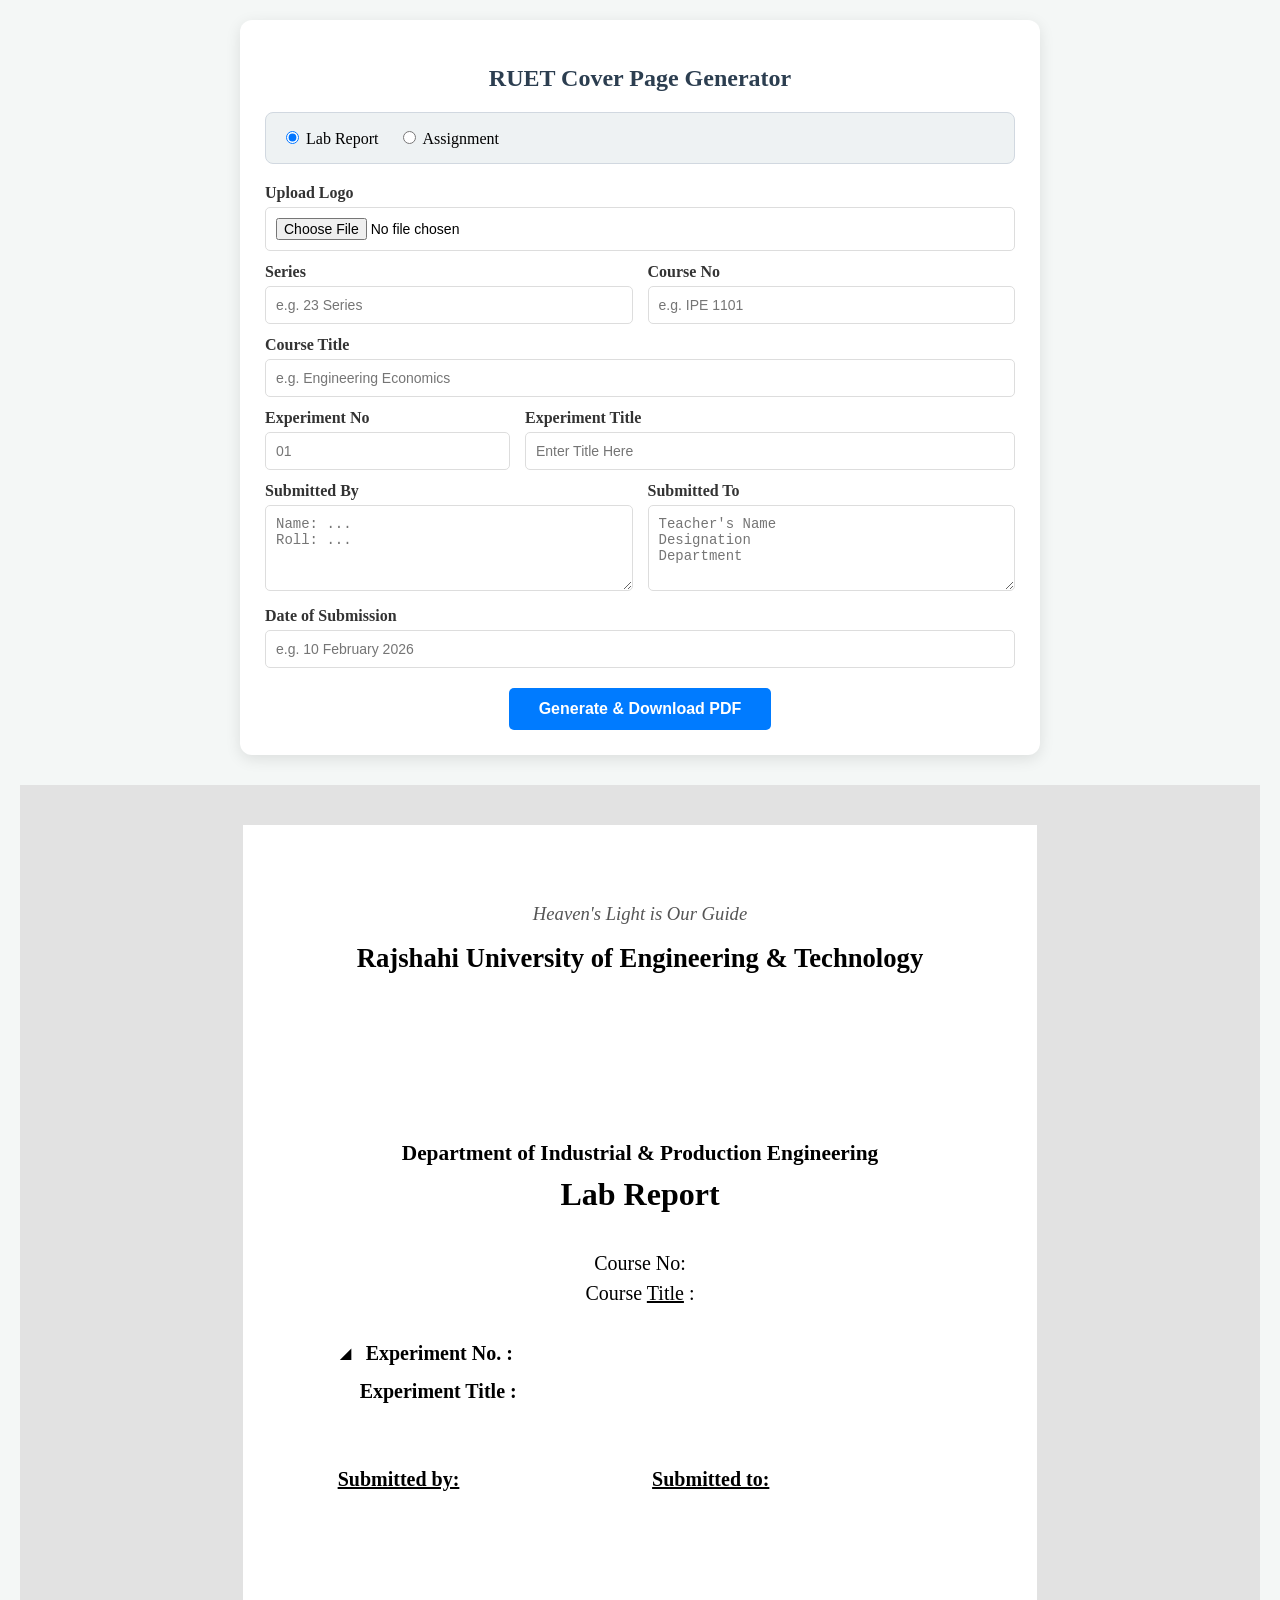
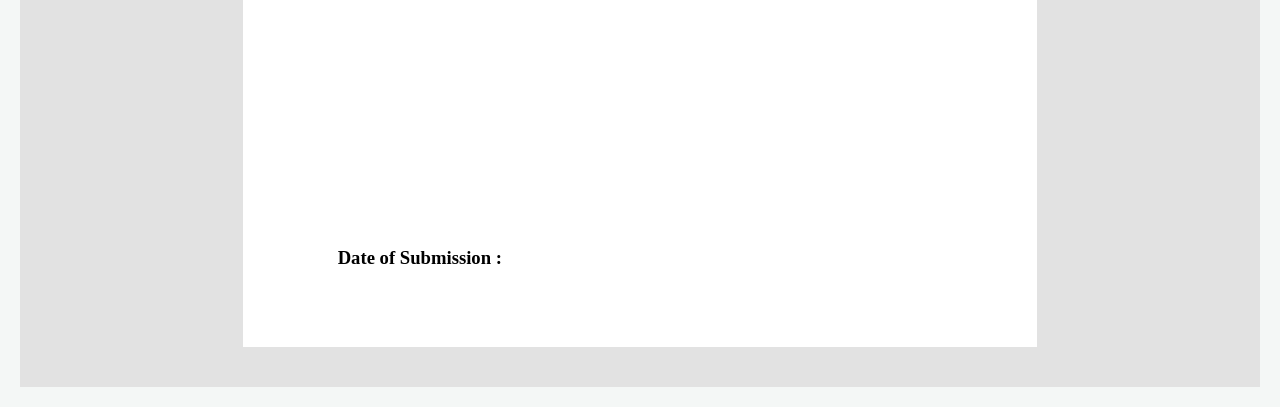
==== cover.html @ 9622b971 "Add cover page generator HTML file This HTML file serves as a cover page generator for reports, allo" ====
<!DOCTYPE html>
<html lang="bn">
<head>
    <meta charset="UTF-8">
    <meta name="viewport" content="width=device-width, initial-scale=1.0">
    <title>RUET Cover Page Generator - Blank Fields</title>
    <script src="https://cdnjs.cloudflare.com/ajax/libs/html2pdf.js/0.10.1/html2pdf.bundle.min.js"></script>
    <style>
        body { font-family: 'Times New Roman', serif; background-color: #f4f7f6; margin: 0; padding: 20px; display: flex; flex-direction: column; align-items: center; }
        .input-panel { background: white; padding: 25px; border-radius: 12px; box-shadow: 0 4px 15px rgba(0,0,0,0.1); margin-bottom: 30px; width: 100%; max-width: 750px; }
        .input-group { margin-bottom: 12px; }
        .input-group label { display: block; font-weight: bold; margin-bottom: 5px; color: #333; }
        .input-group input, .input-group textarea, .input-group select { width: 100%; padding: 10px; border: 1px solid #ddd; border-radius: 5px; box-sizing: border-box; font-size: 14px; }
        .type-selector { display: flex; gap: 20px; margin-bottom: 20px; background: #eef2f3; padding: 15px; border-radius: 8px; border: 1px solid #d1d8e0; }
        .btn-container { text-align: center; margin-top: 20px; }
        button { background: #007bff; color: white; border: none; padding: 12px 30px; border-radius: 5px; cursor: pointer; font-size: 16px; font-weight: bold; transition: 0.3s; }
        button:hover { background: #0056b3; }

        /* Cover Page Layout */
        #cover-page {
            width: 210mm;
            min-height: 297mm;
            padding: 20mm 25mm;
            margin: auto;
            background: white;
            box-sizing: border-box;
            display: flex;
            flex-direction: column;
            align-items: center;
            line-height: 1.5;
            color: black;
            position: relative;
        }

        .header-motto { font-style: italic; color: #555; font-size: 14pt; margin-bottom: 10px; }
        .uni-name { font-size: 20pt; font-weight: bold; margin-bottom: 15px; text-align: center; }
        .logo-container { height: 120px; margin: 5px 0 15px 0; display: flex; justify-content: center; }
        #preview-logo { max-height: 100%; width: auto; }
        .dept-name { font-size: 16pt; font-weight: bold; margin-top: 5px; }
        .series-text { font-size: 18pt; font-weight: bold; }
        .report-title { font-size: 24pt; font-weight: bold; margin-bottom: 30px; }

        .content-body { width: 100%; display: flex; flex-direction: column; align-items: center; }
        .course-info { font-size: 15pt; text-align: center; margin-bottom: 30px; }
        
        .alignment-wrapper { width: 100%; max-width: 170mm; display: flex; flex-direction: column; align-items: flex-start; }

        .exp-section { margin-bottom: 40px; font-size: 15pt; width: 100%; }
        .exp-row { margin-bottom: 8px; display: flex; align-items: flex-start; }
        .exp-label { font-weight: bold; white-space: nowrap; }
        .triangle { font-size: 11pt; margin-right: 8px; }
        #outExpNo { color: black; font-weight: normal; }

        .submission-container { width: 100%; display: flex; justify-content: space-between; font-size: 15pt; margin-top: 10px; }
        .submission-box { width: 48%; }
        .sub-title { font-weight: bold; text-decoration: underline; margin-bottom: 12px; display: block; }
        .sub-details { line-height: 1.6; white-space: pre-line; }

        .date-section { position: absolute; bottom: 20mm; left: 25mm; font-size: 14pt; font-weight: bold; }
        .preview-area { background: #e2e2e2; padding: 40px 0; width: 100%; overflow-x: auto; }
    </style>
</head>
<body>

    <div class="input-panel">
        <h2 style="text-align:center; color:#2c3e50;">RUET Cover Page Generator</h2>
        
        <div class="type-selector">
            <label style="cursor: pointer;"><input type="radio" name="reportType" value="Lab Report" checked onchange="toggleType()"> Lab Report</label>
            <label style="cursor: pointer;"><input type="radio" name="reportType" value="Assignment" onchange="toggleType()"> Assignment</label>
        </div>

        <div class="input-group">
            <label>Upload Logo</label>
            <input type="file" id="logoInput" accept="image/*">
        </div>

        <div style="display: flex; gap: 15px;">
            <div class="input-group" style="flex:1"><label>Series</label><input type="text" id="inSeries" placeholder="e.g. 23 Series"></div>
            <div class="input-group" style="flex:1"><label>Course No</label><input type="text" id="inCourseNo" placeholder="e.g. IPE 1101"></div>
        </div>

        <div class="input-group"><label>Course Title</label><input type="text" id="inCourseTitle" placeholder="e.g. Engineering Economics"></div>

        <div style="display: flex; gap: 15px;">
            <div class="input-group" style="flex:1"><label id="labelNo">Experiment No</label><input type="text" id="inExpNo" placeholder="01"></div>
            <div class="input-group" style="flex:2"><label id="labelTitle">Experiment Title</label><input type="text" id="inExpTitle" placeholder="Enter Title Here"></div>
        </div>

        <div style="display: flex; gap: 15px;">
            <div class="input-group" style="flex:1">
                <label>Submitted By</label>
                <textarea id="inSubmittedBy" rows="4" placeholder="Name: ...&#10;Roll: ..."></textarea>
            </div>
            <div class="input-group" style="flex:1">
                <label>Submitted To</label>
                <textarea id="inSubmittedTo" rows="4" placeholder="Teacher's Name&#10;Designation&#10;Department"></textarea>
            </div>
        </div>

        <div class="input-group">
            <label>Date of Submission</label>
            <input type="text" id="inDate" placeholder="e.g. 10 February 2026">
        </div>

        <div class="btn-container"><button onclick="generatePDF()">Generate & Download PDF</button></div>
    </div>

    <div class="preview-area">
        <div id="cover-page">
            <div class="header-motto">Heaven's Light is Our Guide</div>
            <div class="uni-name">Rajshahi University of Engineering & Technology</div>
            <div class="logo-container"><img id="preview-logo" src="" alt=""></div>
            <div class="dept-name">Department of Industrial & Production Engineering</div>
            <div class="series-text" id="outSeries"></div>
            <div class="report-title" id="outMainTitle">Lab Report</div>

            <div class="content-body">
                <div class="course-info">
                    Course No: <span id="outCourseNo"></span><br>
                    Course <span style="text-decoration: underline;">Title</span> : <span id="outCourseTitle"></span>
                </div>

                <div class="alignment-wrapper">
                    <div class="exp-section">
                        <div class="exp-row">
                            <span class="exp-label"><span class="triangle">◢</span> <span id="outLabelNo">Experiment No.</span> :</span>
                            <span id="outExpNo" style="margin-left: 10px;"></span>
                        </div>
                        <div class="exp-row">
                            <span class="exp-label" style="padding-left: 22px;"><span id="outLabelTitle">Experiment Title</span> :</span>
                            <span id="outExpTitle" style="margin-left: 10px;"></span>
                        </div>
                    </div>

                    <div class="submission-container">
                        <div class="submission-box">
                            <span class="sub-title">Submitted by:</span>
                            <div class="sub-details" id="outSubmittedBy"></div>
                        </div>
                        <div class="submission-box">
                            <span class="sub-title">Submitted to:</span>
                            <div class="sub-details" id="outSubmittedTo"></div>
                        </div>
                    </div>
                </div>
            </div>
            <div class="date-section">Date of Submission : <span id="outDate"></span></div>
        </div>
    </div>

    <script>
        function toggleType() {
            const type = document.querySelector('input[name="reportType"]:checked').value;
            const isAssignment = (type === "Assignment");
            document.getElementById('labelNo').innerText = isAssignment ? "Assignment No" : "Experiment No";
            document.getElementById('labelTitle').innerText = isAssignment ? "Assignment Name" : "Experiment Title";
            document.getElementById('outMainTitle').innerText = type;
            document.getElementById('outLabelNo').innerText = isAssignment ? "Assignment No." : "Experiment No.";
            document.getElementById('outLabelTitle').innerText = isAssignment ? "Assignment Name" : "Experiment Title";
            updatePreview();
        }

        const logoInput = document.getElementById('logoInput');
        const previewLogo = document.getElementById('preview-logo');

        window.onload = () => {
            const savedLogo = localStorage.getItem('ruet_logo_vfinal');
            if (savedLogo) previewLogo.src = savedLogo;
            updatePreview();
        };

        logoInput.addEventListener('change', function() {
            const file = this.files[0];
            if (file) {
                const reader = new FileReader();
                reader.onload = (e) => {
                    previewLogo.src = e.target.result;
                    localStorage.setItem('ruet_logo_vfinal', e.target.result);
                }
                reader.readAsDataURL(file);
            }
        });

        const fields = ['inSeries', 'inCourseNo', 'inCourseTitle', 'inExpNo', 'inExpTitle', 'inSubmittedBy', 'inSubmittedTo', 'inDate'];
        fields.forEach(id => document.getElementById(id).addEventListener('input', updatePreview));

        function updatePreview() {
            fields.forEach(id => {
                const outId = id.replace('in', 'out');
                if(document.getElementById(outId)) {
                    document.getElementById(outId).innerText = document.getElementById(id).value;
                }
            });
        }

        function generatePDF() {
            const element = document.getElementById('cover-page');
            const typeName = document.querySelector('input[name="reportType"]:checked').value;
            const opt = {
                margin: 0,
                filename: `${typeName}_Cover.pdf`,
                image: { type: 'jpeg', quality: 1 },
                html2canvas: { scale: 3, useCORS: true },
                jsPDF: { unit: 'mm', format: 'a4', orientation: 'portrait' }
            };
            html2pdf().set(opt).from(element).save();
        }
    </script>
</body>
</html>
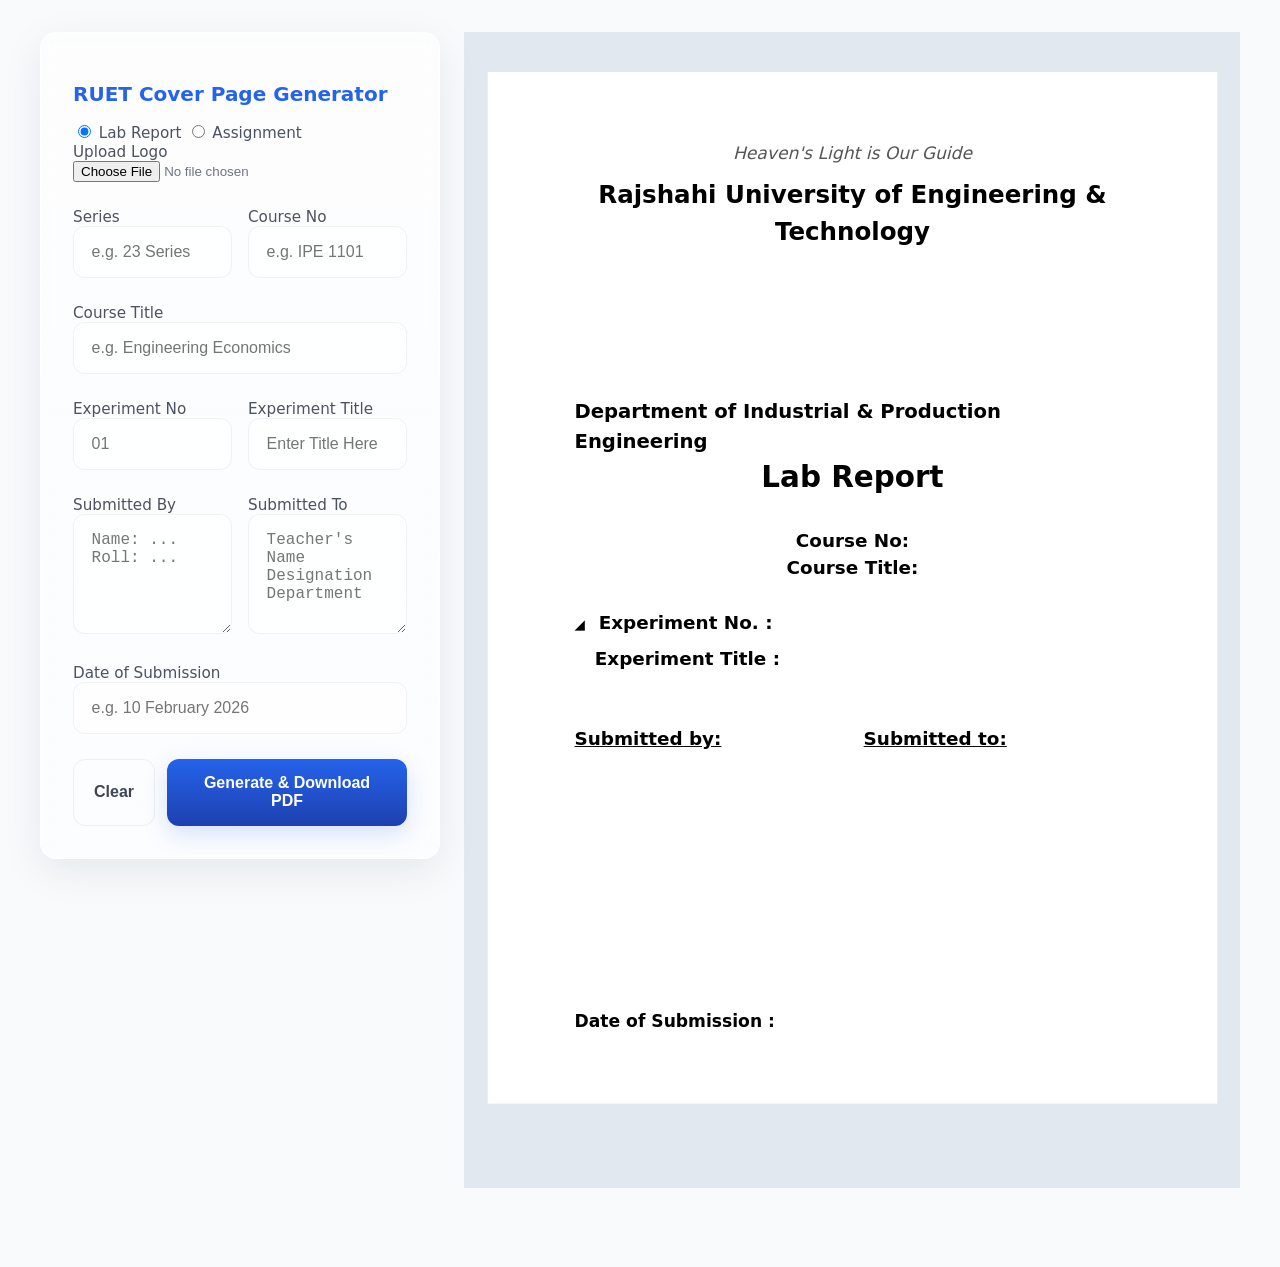
==== commit ecd82c05: "Add files via upload" ====
--- a/cover.html
+++ b/cover.html
@@ -1,211 +1,165 @@
-<!DOCTYPE html>
-<html lang="bn">
-<head>
-    <meta charset="UTF-8">
-    <meta name="viewport" content="width=device-width, initial-scale=1.0">
-    <title>RUET Cover Page Generator - Blank Fields</title>
-    <script src="https://cdnjs.cloudflare.com/ajax/libs/html2pdf.js/0.10.1/html2pdf.bundle.min.js"></script>
-    <style>
-        body { font-family: 'Times New Roman', serif; background-color: #f4f7f6; margin: 0; padding: 20px; display: flex; flex-direction: column; align-items: center; }
-        .input-panel { background: white; padding: 25px; border-radius: 12px; box-shadow: 0 4px 15px rgba(0,0,0,0.1); margin-bottom: 30px; width: 100%; max-width: 750px; }
-        .input-group { margin-bottom: 12px; }
-        .input-group label { display: block; font-weight: bold; margin-bottom: 5px; color: #333; }
-        .input-group input, .input-group textarea, .input-group select { width: 100%; padding: 10px; border: 1px solid #ddd; border-radius: 5px; box-sizing: border-box; font-size: 14px; }
-        .type-selector { display: flex; gap: 20px; margin-bottom: 20px; background: #eef2f3; padding: 15px; border-radius: 8px; border: 1px solid #d1d8e0; }
-        .btn-container { text-align: center; margin-top: 20px; }
-        button { background: #007bff; color: white; border: none; padding: 12px 30px; border-radius: 5px; cursor: pointer; font-size: 16px; font-weight: bold; transition: 0.3s; }
-        button:hover { background: #0056b3; }
-
-        /* Cover Page Layout */
-        #cover-page {
-            width: 210mm;
-            min-height: 297mm;
-            padding: 20mm 25mm;
-            margin: auto;
-            background: white;
-            box-sizing: border-box;
-            display: flex;
-            flex-direction: column;
-            align-items: center;
-            line-height: 1.5;
-            color: black;
-            position: relative;
-        }
-
-        .header-motto { font-style: italic; color: #555; font-size: 14pt; margin-bottom: 10px; }
-        .uni-name { font-size: 20pt; font-weight: bold; margin-bottom: 15px; text-align: center; }
-        .logo-container { height: 120px; margin: 5px 0 15px 0; display: flex; justify-content: center; }
-        #preview-logo { max-height: 100%; width: auto; }
-        .dept-name { font-size: 16pt; font-weight: bold; margin-top: 5px; }
-        .series-text { font-size: 18pt; font-weight: bold; }
-        .report-title { font-size: 24pt; font-weight: bold; margin-bottom: 30px; }
-
-        .content-body { width: 100%; display: flex; flex-direction: column; align-items: center; }
-        .course-info { font-size: 15pt; text-align: center; margin-bottom: 30px; }
-        
-        .alignment-wrapper { width: 100%; max-width: 170mm; display: flex; flex-direction: column; align-items: flex-start; }
-
-        .exp-section { margin-bottom: 40px; font-size: 15pt; width: 100%; }
-        .exp-row { margin-bottom: 8px; display: flex; align-items: flex-start; }
-        .exp-label { font-weight: bold; white-space: nowrap; }
-        .triangle { font-size: 11pt; margin-right: 8px; }
-        #outExpNo { color: black; font-weight: normal; }
-
-        .submission-container { width: 100%; display: flex; justify-content: space-between; font-size: 15pt; margin-top: 10px; }
-        .submission-box { width: 48%; }
-        .sub-title { font-weight: bold; text-decoration: underline; margin-bottom: 12px; display: block; }
-        .sub-details { line-height: 1.6; white-space: pre-line; }
-
-        .date-section { position: absolute; bottom: 20mm; left: 25mm; font-size: 14pt; font-weight: bold; }
-        .preview-area { background: #e2e2e2; padding: 40px 0; width: 100%; overflow-x: auto; }
-    </style>
-</head>
-<body>
-
-    <div class="input-panel">
-        <h2 style="text-align:center; color:#2c3e50;">RUET Cover Page Generator</h2>
-        
-        <div class="type-selector">
-            <label style="cursor: pointer;"><input type="radio" name="reportType" value="Lab Report" checked onchange="toggleType()"> Lab Report</label>
-            <label style="cursor: pointer;"><input type="radio" name="reportType" value="Assignment" onchange="toggleType()"> Assignment</label>
-        </div>
-
-        <div class="input-group">
-            <label>Upload Logo</label>
-            <input type="file" id="logoInput" accept="image/*">
-        </div>
-
-        <div style="display: flex; gap: 15px;">
-            <div class="input-group" style="flex:1"><label>Series</label><input type="text" id="inSeries" placeholder="e.g. 23 Series"></div>
-            <div class="input-group" style="flex:1"><label>Course No</label><input type="text" id="inCourseNo" placeholder="e.g. IPE 1101"></div>
-        </div>
-
-        <div class="input-group"><label>Course Title</label><input type="text" id="inCourseTitle" placeholder="e.g. Engineering Economics"></div>
-
-        <div style="display: flex; gap: 15px;">
-            <div class="input-group" style="flex:1"><label id="labelNo">Experiment No</label><input type="text" id="inExpNo" placeholder="01"></div>
-            <div class="input-group" style="flex:2"><label id="labelTitle">Experiment Title</label><input type="text" id="inExpTitle" placeholder="Enter Title Here"></div>
-        </div>
-
-        <div style="display: flex; gap: 15px;">
-            <div class="input-group" style="flex:1">
-                <label>Submitted By</label>
-                <textarea id="inSubmittedBy" rows="4" placeholder="Name: ...&#10;Roll: ..."></textarea>
-            </div>
-            <div class="input-group" style="flex:1">
-                <label>Submitted To</label>
-                <textarea id="inSubmittedTo" rows="4" placeholder="Teacher's Name&#10;Designation&#10;Department"></textarea>
-            </div>
-        </div>
-
-        <div class="input-group">
-            <label>Date of Submission</label>
-            <input type="text" id="inDate" placeholder="e.g. 10 February 2026">
-        </div>
-
-        <div class="btn-container"><button onclick="generatePDF()">Generate & Download PDF</button></div>
-    </div>
-
-    <div class="preview-area">
-        <div id="cover-page">
-            <div class="header-motto">Heaven's Light is Our Guide</div>
-            <div class="uni-name">Rajshahi University of Engineering & Technology</div>
-            <div class="logo-container"><img id="preview-logo" src="" alt=""></div>
-            <div class="dept-name">Department of Industrial & Production Engineering</div>
-            <div class="series-text" id="outSeries"></div>
-            <div class="report-title" id="outMainTitle">Lab Report</div>
-
-            <div class="content-body">
-                <div class="course-info">
-                    Course No: <span id="outCourseNo"></span><br>
-                    Course <span style="text-decoration: underline;">Title</span> : <span id="outCourseTitle"></span>
-                </div>
-
-                <div class="alignment-wrapper">
-                    <div class="exp-section">
-                        <div class="exp-row">
-                            <span class="exp-label"><span class="triangle">◢</span> <span id="outLabelNo">Experiment No.</span> :</span>
-                            <span id="outExpNo" style="margin-left: 10px;"></span>
-                        </div>
-                        <div class="exp-row">
-                            <span class="exp-label" style="padding-left: 22px;"><span id="outLabelTitle">Experiment Title</span> :</span>
-                            <span id="outExpTitle" style="margin-left: 10px;"></span>
-                        </div>
-                    </div>
-
-                    <div class="submission-container">
-                        <div class="submission-box">
-                            <span class="sub-title">Submitted by:</span>
-                            <div class="sub-details" id="outSubmittedBy"></div>
-                        </div>
-                        <div class="submission-box">
-                            <span class="sub-title">Submitted to:</span>
-                            <div class="sub-details" id="outSubmittedTo"></div>
-                        </div>
-                    </div>
-                </div>
-            </div>
-            <div class="date-section">Date of Submission : <span id="outDate"></span></div>
-        </div>
-    </div>
-
-    <script>
-        function toggleType() {
-            const type = document.querySelector('input[name="reportType"]:checked').value;
-            const isAssignment = (type === "Assignment");
-            document.getElementById('labelNo').innerText = isAssignment ? "Assignment No" : "Experiment No";
-            document.getElementById('labelTitle').innerText = isAssignment ? "Assignment Name" : "Experiment Title";
-            document.getElementById('outMainTitle').innerText = type;
-            document.getElementById('outLabelNo').innerText = isAssignment ? "Assignment No." : "Experiment No.";
-            document.getElementById('outLabelTitle').innerText = isAssignment ? "Assignment Name" : "Experiment Title";
-            updatePreview();
-        }
-
-        const logoInput = document.getElementById('logoInput');
-        const previewLogo = document.getElementById('preview-logo');
-
-        window.onload = () => {
-            const savedLogo = localStorage.getItem('ruet_logo_vfinal');
-            if (savedLogo) previewLogo.src = savedLogo;
-            updatePreview();
-        };
-
-        logoInput.addEventListener('change', function() {
-            const file = this.files[0];
-            if (file) {
-                const reader = new FileReader();
-                reader.onload = (e) => {
-                    previewLogo.src = e.target.result;
-                    localStorage.setItem('ruet_logo_vfinal', e.target.result);
-                }
-                reader.readAsDataURL(file);
-            }
-        });
-
-        const fields = ['inSeries', 'inCourseNo', 'inCourseTitle', 'inExpNo', 'inExpTitle', 'inSubmittedBy', 'inSubmittedTo', 'inDate'];
-        fields.forEach(id => document.getElementById(id).addEventListener('input', updatePreview));
-
-        function updatePreview() {
-            fields.forEach(id => {
-                const outId = id.replace('in', 'out');
-                if(document.getElementById(outId)) {
-                    document.getElementById(outId).innerText = document.getElementById(id).value;
-                }
-            });
-        }
-
-        function generatePDF() {
-            const element = document.getElementById('cover-page');
-            const typeName = document.querySelector('input[name="reportType"]:checked').value;
-            const opt = {
-                margin: 0,
-                filename: `${typeName}_Cover.pdf`,
-                image: { type: 'jpeg', quality: 1 },
-                html2canvas: { scale: 3, useCORS: true },
-                jsPDF: { unit: 'mm', format: 'a4', orientation: 'portrait' }
-            };
-            html2pdf().set(opt).from(element).save();
-        }
-    </script>
-</body>
-</html>
+<!DOCTYPE html>
+<html lang="bn">
+<head>
+    <meta charset="UTF-8">
+    <meta name="viewport" content="width=device-width, initial-scale=1.0">
+    <title>RUET Cover Page Generator - Blank Fields</title>
+    <link rel="stylesheet" href="cover.css">
+    <script src="https://cdnjs.cloudflare.com/ajax/libs/html2pdf.js/0.10.1/html2pdf.bundle.min.js"></script>
+</head>
+<body>
+
+    <div class="app-root">
+
+    <div class="main">
+
+    <div class="panel input-panel">
+        <h2 class="title">RUET Cover Page Generator</h2>
+        
+        <div class="type-selector">
+            <label style="cursor: pointer;"><input type="radio" name="reportType" value="Lab Report" checked onchange="toggleType()"> Lab Report</label>
+            <label style="cursor: pointer;"><input type="radio" name="reportType" value="Assignment" onchange="toggleType()"> Assignment</label>
+        </div>
+
+        <div class="input-group">
+            <label>Upload Logo</label>
+            <input type="file" id="logoInput" accept="image/*">
+        </div>
+
+        <div class="form-grid">
+            <div class="input-group"><label>Series</label><input type="text" id="inSeries" placeholder="e.g. 23 Series"></div>
+            <div class="input-group"><label>Course No</label><input type="text" id="inCourseNo" placeholder="e.g. IPE 1101"></div>
+        </div>
+
+        <div class="input-group"><label>Course Title</label><input type="text" id="inCourseTitle" placeholder="e.g. Engineering Economics"></div>
+
+        <div class="form-grid">
+            <div class="input-group"><label id="labelNo">Experiment No</label><input type="text" id="inExpNo" placeholder="01"></div>
+            <div class="input-group"><label id="labelTitle">Experiment Title</label><input type="text" id="inExpTitle" placeholder="Enter Title Here"></div>
+        </div>
+
+        <div class="form-grid">
+            <div class="input-group">
+                <label>Submitted By</label>
+                <textarea id="inSubmittedBy" rows="4" placeholder="Name: ...&#10;Roll: ..."></textarea>
+            </div>
+            <div class="input-group">
+                <label>Submitted To</label>
+                <textarea id="inSubmittedTo" rows="4" placeholder="Teacher's Name&#10;Designation&#10;Department"></textarea>
+            </div>
+        </div>
+
+        <div class="input-group">
+            <label>Date of Submission</label>
+            <input type="text" id="inDate" placeholder="e.g. 10 February 2026">
+        </div>
+
+        <div class="actions">
+            <button class="btn btn-ghost" id="clearBtn" type="button">Clear</button>
+            <button class="btn btn-primary" onclick="generatePDF()">Generate & Download PDF</button>
+        </div>
+    </div>
+
+    <div class="preview-area">
+        <div id="cover-page">
+            <div class="header-motto">Heaven's Light is Our Guide</div>
+            <div class="uni-name">Rajshahi University of Engineering & Technology</div>
+            <div class="logo-container"><img id="preview-logo" src="" alt=""></div>
+            <div class="dept-name">Department of Industrial & Production Engineering</div>
+            <div class="series-text" id="outSeries"></div>
+            <div class="report-title" id="outMainTitle">Lab Report</div>
+
+            <div class="content-body">
+                <div class="course-info">
+                    <div><strong>Course No:</strong> <span id="outCourseNo"></span></div>
+                    <div><strong>Course Title:</strong> <span id="outCourseTitle"></span></div>
+                </div>
+
+                <div class="alignment-wrapper">
+                    <div class="exp-section">
+                        <div class="exp-row">
+                            <span class="exp-label"><span class="triangle">◢</span> <span id="outLabelNo">Experiment No.</span> :</span>
+                            <span id="outExpNo" style="margin-left: 10px;"></span>
+                        </div>
+                        <div class="exp-row">
+                            <span class="exp-label" style="padding-left: 22px;"><span id="outLabelTitle">Experiment Title</span> :</span>
+                            <span id="outExpTitle" style="margin-left: 10px;"></span>
+                        </div>
+                    </div>
+
+                    <div class="submission-container">
+                        <div class="submission-box">
+                            <span class="sub-title">Submitted by:</span>
+                            <div class="sub-details" id="outSubmittedBy"></div>
+                        </div>
+                        <div class="submission-box">
+                            <span class="sub-title">Submitted to:</span>
+                            <div class="sub-details" id="outSubmittedTo"></div>
+                        </div>
+                    </div>
+                </div>
+            </div>
+            <div class="date-section">Date of Submission : <span id="outDate"></span></div>
+        </div>
+    </div>
+
+    <script>
+        function toggleType() {
+            const type = document.querySelector('input[name="reportType"]:checked').value;
+            const isAssignment = (type === "Assignment");
+            document.getElementById('labelNo').innerText = isAssignment ? "Assignment No" : "Experiment No";
+            document.getElementById('labelTitle').innerText = isAssignment ? "Assignment Name" : "Experiment Title";
+            document.getElementById('outMainTitle').innerText = type;
+            document.getElementById('outLabelNo').innerText = isAssignment ? "Assignment No." : "Experiment No.";
+            document.getElementById('outLabelTitle').innerText = isAssignment ? "Assignment Name" : "Experiment Title";
+            updatePreview();
+        }
+
+        window.onload = () => {
+            updatePreview();
+            adjustPreviewScale();
+        };
+
+        const fields = ['inSeries', 'inCourseNo', 'inCourseTitle', 'inExpNo', 'inExpTitle', 'inSubmittedBy', 'inSubmittedTo', 'inDate'];
+        fields.forEach(id => document.getElementById(id).addEventListener('input', updatePreview));
+
+        function updatePreview() {
+            fields.forEach(id => {
+                const outId = id.replace('in', 'out');
+                if(document.getElementById(outId)) {
+                    document.getElementById(outId).innerText = document.getElementById(id).value;
+                }
+            });
+            adjustPreviewScale();
+        }
+
+        // Scale the cover page so the 210mm sheet fits the preview-area without horizontal scrolling.
+        function adjustPreviewScale() {
+            const previewArea = document.querySelector('.preview-area');
+            const cover = document.getElementById('cover-page');
+            if (!previewArea || !cover) return;
+
+            // available width inside preview area (account for padding)
+            const available = Math.max(64, previewArea.clientWidth - 32);
+            const coverWidth = cover.offsetWidth; // px for 210mm
+
+            // compute scale, never exceed 1
+            const scale = Math.min(1, available / coverWidth);
+
+            // Apply both zoom and transform for better cross-browser behavior
+            cover.style.zoom = scale;
+            cover.style.transform = `scale(${scale})`;
+            cover.style.transformOrigin = 'top center';
+        }
+
+        window.addEventListener('resize', adjustPreviewScale);
+
+        // generatePDF moved to cover.js
+</script>
+
+    </div>
+
+    </div>
+    <script src="cover.js"></script>
+</body>
+</html>
--- a/cover.css
+++ b/cover.css
@@ -0,0 +1,243 @@
+/* Modern centered layout with glass-morphism input panel
+	 - Primary blue: #2563eb
+	 - Background gray: #f8fafc
+	 - Responsive grid for inputs
+*/
+
+:root {
+	--primary-blue: #2563eb;
+	--bg-gray: #f8fafc;
+	--glass-bg: rgba(255, 255, 255, 0.55);
+	--glass-border: rgba(255, 255, 255, 0.65);
+	--muted: rgba(16, 24, 40, 0.6);
+}
+
+* { box-sizing: border-box; }
+html, body { height: 100%; }
+body {
+	margin: 0;
+	font-family: Inter, ui-sans-serif, system-ui, -apple-system, "Segoe UI", Roboto, "Helvetica Neue", Arial;
+	background-color: var(--bg-gray);
+	color: var(--muted);
+	-webkit-font-smoothing:antialiased;
+	-moz-osx-font-smoothing:grayscale;
+}
+
+/* Center everything in the viewport */
+.app-root {
+	min-height: 100vh;
+	display: grid;
+	place-items: center;
+	padding: 2rem;
+}
+
+/* Main flex wrapper: side-by-side panel and preview */
+.main {
+	display: flex;
+	gap: 1.5rem;
+	width: 100%;
+	max-width: 1200px;
+	align-items: flex-start;
+}
+
+/* Support both .panel and legacy .input-panel naming */
+.input-panel,
+.panel.input-panel {
+	width: 400px;
+	flex: 0 0 400px;
+	max-height: calc(100vh - 4rem);
+	overflow-y: auto;
+	position: -webkit-sticky;
+	position: sticky;
+	top: 20px;
+	align-self: flex-start;
+	z-index: 10;
+}
+
+/* Ensure panel keeps glass style while using the fixed width */
+.panel {
+	max-width: 920px;
+}
+
+.preview-area {
+	flex: 1 1 auto;
+	overflow: auto;
+}
+
+/* Card / input panel */
+.panel {
+	width: 100%;
+	max-width: 920px;
+	background: linear-gradient(180deg, rgba(255,255,255,0.66), rgba(255,255,255,0.5));
+	border-radius: 16px;
+	padding: 2rem;
+	box-shadow: 0 12px 40px rgba(16,24,40,0.08);
+	border: 1px solid rgba(255,255,255,0.6);
+	backdrop-filter: blur(10px);
+	-webkit-backdrop-filter: blur(10px);
+}
+
+.panel-header {
+	display:flex;
+	align-items:center;
+	justify-content:space-between;
+	gap:1rem;
+	margin-bottom:1.25rem;
+}
+
+.title {
+	font-size:1.25rem;
+	font-weight:600;
+	color: var(--primary-blue);
+}
+
+.subtitle {
+	font-size:0.95rem;
+	color: rgba(16,24,40,0.7);
+}
+
+/* Input sections use CSS Grid */
+.form-grid {
+	display: grid;
+	grid-template-columns: repeat(2, 1fr);
+	gap: 1rem;
+	align-items: start;
+}
+
+.form-row {
+	display:flex;
+	flex-direction:column;
+	gap:0.5rem;
+}
+
+.full-width { grid-column: 1 / -1; }
+
+label {
+	font-size:0.95rem;
+	color: rgba(16,24,40,0.75);
+}
+
+/* Input group spacing inside the left panel */
+.input-group {
+	margin-bottom: 25px;
+}
+
+/* Larger, more comfortable inputs */
+input[type="text"], input[type="email"], textarea, select {
+	width:100%;
+	padding:1rem 1.1rem;
+	border-radius: 12px;
+	border: 1px solid rgba(16,24,40,0.06);
+	background: rgba(255,255,255,0.65);
+	box-shadow: inset 0 1px 0 rgba(255,255,255,0.6);
+	font-size:1rem;
+	color: rgba(6,6,7,0.9);
+}
+
+textarea { min-height:120px; resize:vertical; }
+
+input:focus, textarea:focus, select:focus {
+	outline: none;
+	box-shadow: 0 4px 18px rgba(37,99,235,0.12);
+	border-color: rgba(37,99,235,0.35);
+}
+
+.actions {
+	display:flex;
+	gap:0.75rem;
+	justify-content:flex-end;
+	margin-top:1.25rem;
+}
+
+.btn {
+	padding:0.95rem 1.25rem;
+	border-radius:12px;
+	border: none;
+	cursor: pointer;
+	font-weight:700;
+	font-size:1rem;
+}
+
+.btn-primary {
+	background: linear-gradient(180deg, var(--primary-blue), #1e40af);
+	color: white;
+	box-shadow: 0 8px 24px rgba(37,99,235,0.18);
+}
+
+.btn-ghost {
+	background: transparent;
+	border: 1px solid rgba(16,24,40,0.06);
+	color: rgba(16,24,40,0.8);
+}
+
+/* Responsive: stack columns on narrow screens */
+@media (max-width: 760px) {
+	.form-grid { grid-template-columns: 1fr; }
+	.panel { padding:1.25rem; }
+	.title { font-size:1.1rem; }
+}
+
+/* Responsive breakpoint: stack vertically on narrower desktops/tablets */
+@media (max-width: 1024px) {
+	.main { flex-direction: column; }
+	.input-panel, .panel.input-panel { width: 100%; flex: none; max-height: none; }
+	.preview-area { width: 100%; }
+}
+
+/* Utility */
+.muted { color: rgba(16,24,40,0.6); }
+
+/* Preview / cover-page styles moved from HTML */
+#cover-page {
+	width: 210mm;
+	min-height: 297mm;
+	padding: 20mm 25mm;
+	margin: auto;
+	background: white;
+	box-sizing: border-box;
+	display: flex;
+	flex-direction: column;
+	align-items: center;
+	line-height: 1.5;
+	color: black;
+	position: relative;
+}
+/* Make scaling origin predictable */
+#cover-page { transform-origin: top center; }
+
+.header-motto { font-style: italic; color: #555; font-size: 14pt; margin-bottom: 10px; }
+.uni-name { font-size: 20pt; font-weight: bold; margin-bottom: 15px; text-align: center; }
+.logo-container { height: 120px; margin: 5px 0 15px 0; display: flex; justify-content: center; }
+#preview-logo { max-height: 100%; width: auto; }
+.dept-name { font-size: 16pt; font-weight: bold; margin-top: 5px; }
+.series-text { font-size: 18pt; font-weight: bold; }
+.report-title { font-size: 24pt; font-weight: bold; margin-bottom: 30px; }
+
+.content-body { width: 100%; display: flex; flex-direction: column; align-items: center; }
+.course-info { font-size: 15pt; text-align: center; margin-bottom: 30px; }
+
+.alignment-wrapper { width: 100%; max-width: 170mm; display: flex; flex-direction: column; align-items: flex-start; }
+
+.exp-section { margin-bottom: 40px; font-size: 15pt; width: 100%; }
+.exp-row { margin-bottom: 8px; display: flex; align-items: flex-start; }
+.exp-label { font-weight: bold; white-space: nowrap; }
+.triangle { font-size: 11pt; margin-right: 8px; }
+#outExpNo { color: black; font-weight: normal; }
+
+.submission-container { width: 100%; display: flex; justify-content: space-between; font-size: 15pt; margin-top: 10px; }
+.submission-box { width: 48%; }
+.sub-title { font-weight: bold; text-decoration: underline; margin-bottom: 12px; display: block; }
+.sub-details { line-height: 1.6; white-space: pre-line; }
+
+.date-section { position: absolute; bottom: 20mm; left: 25mm; font-size: 14pt; font-weight: bold; }
+.preview-area {
+	background: #e2e8f0;
+	padding: 40px 0;
+	width: 100%;
+	display: flex;
+	justify-content: center;
+	align-items: flex-start;
+	overflow: hidden;
+}
+
+
